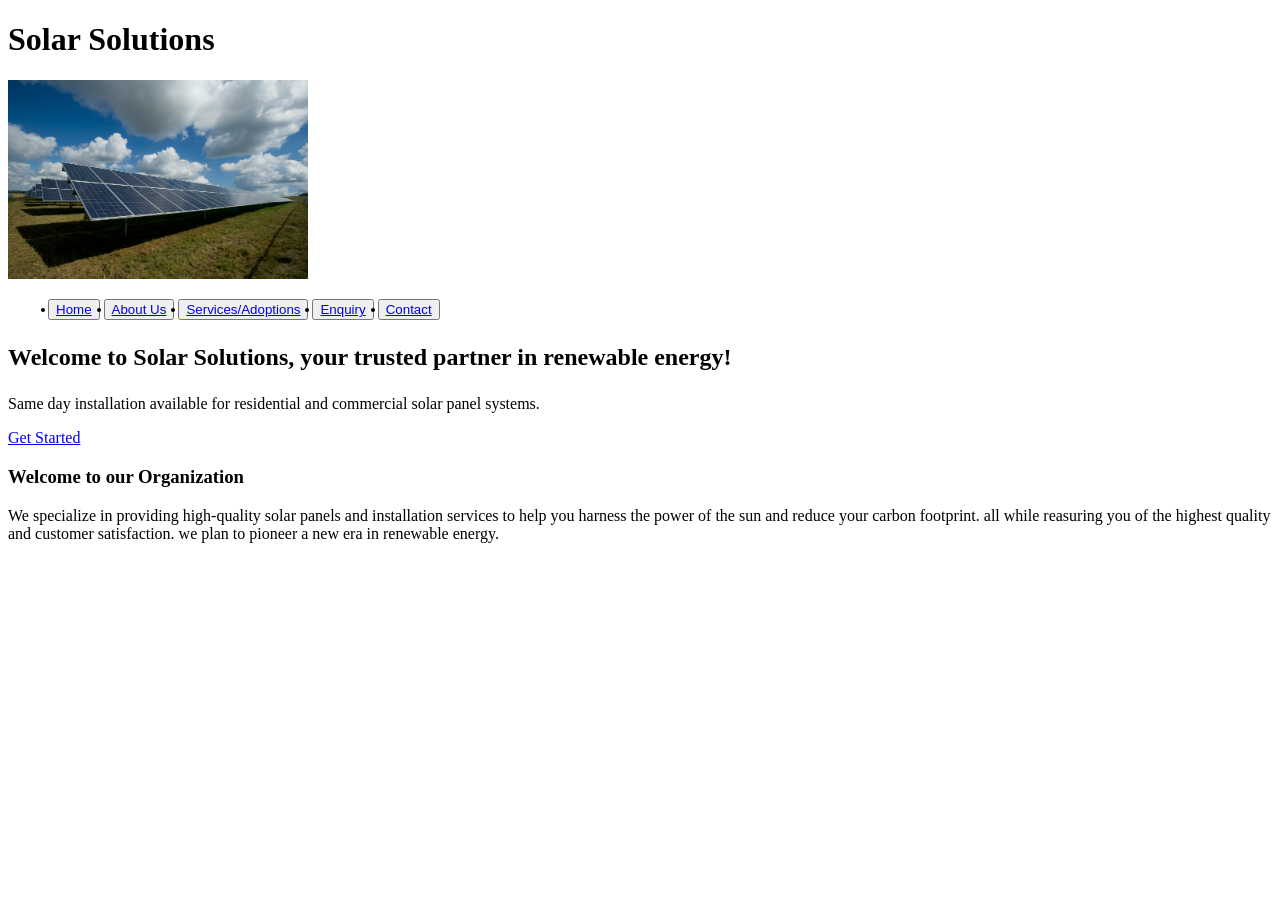
==== index.html @ 428a04b7 "HYPERLINKSSSSSSSSSS!!!!!!1" ====
<!DOCTYPE html>
<html lang="en">
<head>
    <meta charset="UTF-8">
    <meta name="viewport" content="width=device-width, initial-scale=1.0">
    <title>Document</title>
</head>
<body>
    <header>
    <div class="header">
        <h1>Solar Solutions</h1>
        <img src="img/solar.jpg" alt="Logo" class="logo" width="300">
    </div>
    <nav>
            <ul>
               <button> <li><a href="index.html"></a><a href="index.html">Home</a></li></button>
               <button> <li><a href="about.html"></a><a href="about.html">About Us</a></li></button>
                 <button> <li><a href="services.html"></a><a href="services.html">Services/Adoptions</a></li></button>
                <button> <li><a href="enquiry.html"></a><a href="enquiry.html">Enquiry</a></li></button>
                <button> <li><a href="contact.html"></a><a href="contact.html">Contact</a></li></button>
            </ul>
        </nav>
        </header>
        <section class="hero">
   <h2><p>Welcome to Solar Solutions, your trusted partner in renewable energy!</p></h2>
   <p>Same day installation available for residential and commercial solar panel systems.</p>
   <a href="enquiry.html" class="cta-button">Get Started</a>
   </section>
   <section class="intro">
   <h3>Welcome to our Organization</h3>
   <p> <color="blue">We specialize in providing high-quality solar panels and installation services to help you harness the power of the sun and reduce your carbon footprint.
all while reasuring you of the highest quality and customer satisfaction. we plan to pioneer a new era in renewable energy.</color></p>
</section>
     
</body>
</html>
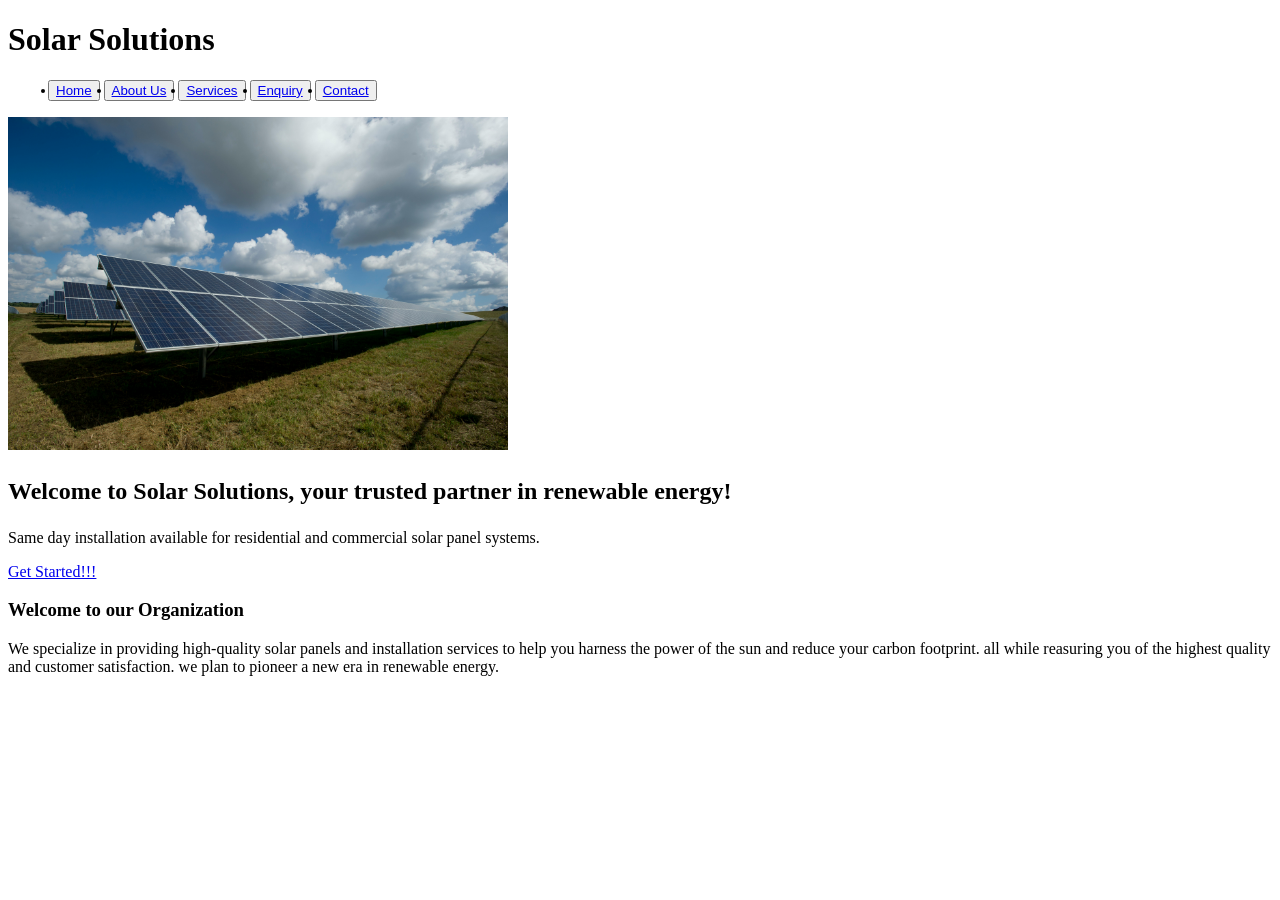
==== commit 779042a2: "linkin em all" ====
--- a/index.html
+++ b/index.html
@@ -9,22 +9,22 @@
     <header>
     <div class="header">
         <h1>Solar Solutions</h1>
-        <img src="img/solar.jpg" alt="Logo" class="logo" width="300">
-    </div>
-    <nav>
+         <nav>
             <ul>
                <button> <li><a href="index.html"></a><a href="index.html">Home</a></li></button>
                <button> <li><a href="about.html"></a><a href="about.html">About Us</a></li></button>
-                 <button> <li><a href="services.html"></a><a href="services.html">Services/Adoptions</a></li></button>
+                 <button> <li><a href="services.html"></a><a href="services.html">Services</a></li></button>
                 <button> <li><a href="enquiry.html"></a><a href="enquiry.html">Enquiry</a></li></button>
                 <button> <li><a href="contact.html"></a><a href="contact.html">Contact</a></li></button>
             </ul>
-        </nav>
+        </nav><img src="img/solar.jpg" alt="Logo" class="logo" width="500">
+    </div>
+   
         </header>
         <section class="hero">
    <h2><p>Welcome to Solar Solutions, your trusted partner in renewable energy!</p></h2>
    <p>Same day installation available for residential and commercial solar panel systems.</p>
-   <a href="enquiry.html" class="cta-button">Get Started</a>
+   <a href="enquiry.html" class="cta-button">Get Started!!!</a>
    </section>
    <section class="intro">
    <h3>Welcome to our Organization</h3>
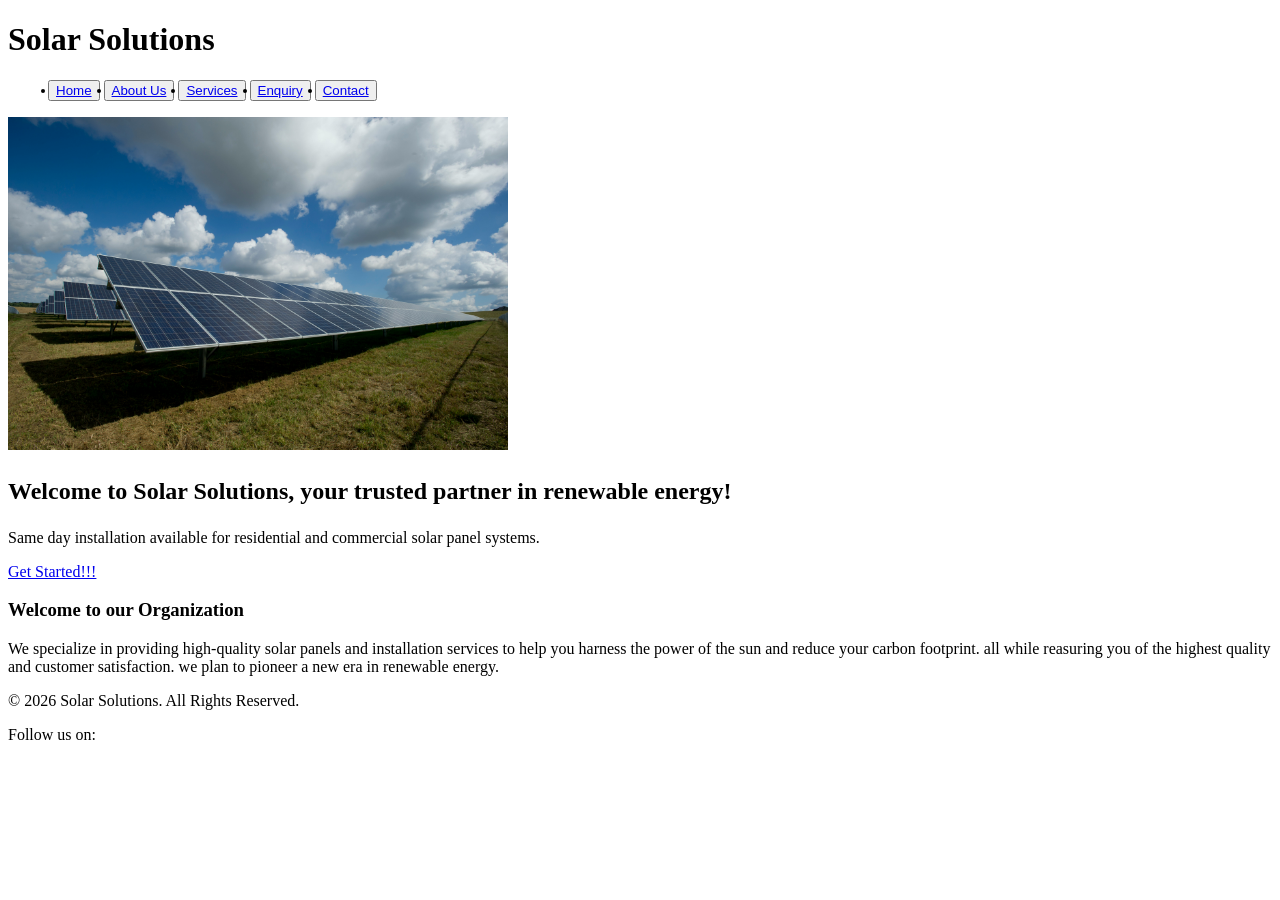
==== commit de3b05fd: "trying to S=ADD BROWser link" ====
--- a/index.html
+++ b/index.html
@@ -3,7 +3,7 @@
 <head>
     <meta charset="UTF-8">
     <meta name="viewport" content="width=device-width, initial-scale=1.0">
-    <title>Document</title>
+    <title>Home</title>
 </head>
 <body>
     <header>
@@ -31,6 +31,11 @@
    <p> <color="blue">We specialize in providing high-quality solar panels and installation services to help you harness the power of the sun and reduce your carbon footprint.
 all while reasuring you of the highest quality and customer satisfaction. we plan to pioneer a new era in renewable energy.</color></p>
 </section>
+
+    <footer>
+        <p>&copy; 2026 Solar Solutions. All Rights Reserved.</p>
+        <p>Follow us on: <a href="https://facebook.com" herre</a></p>
+    </footer>
      
 </body>
 </html>
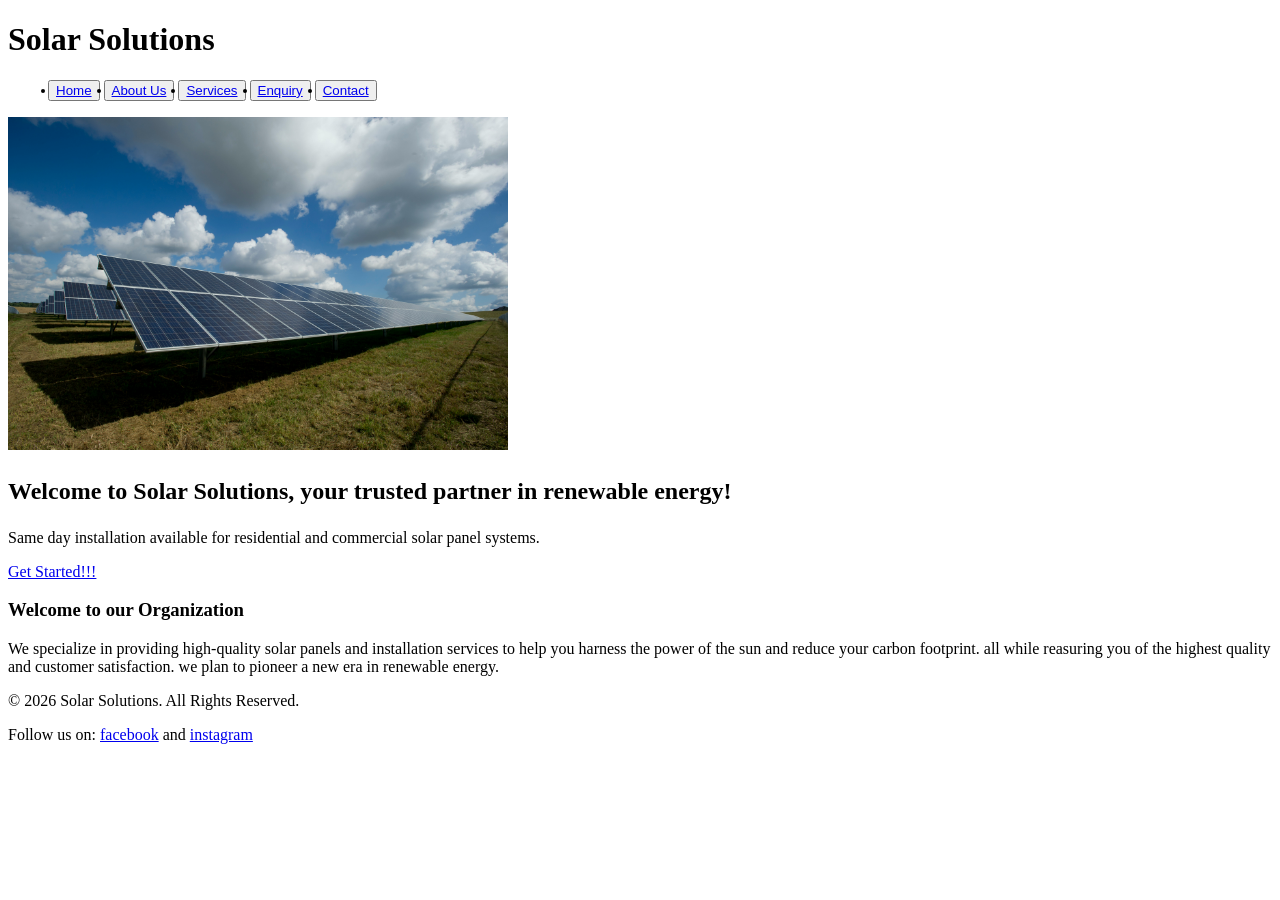
==== commit 69614cbd: "replacng lost data" ====
--- a/index.html
+++ b/index.html
@@ -34,7 +34,7 @@
 
     <footer>
         <p>&copy; 2026 Solar Solutions. All Rights Reserved.</p>
-        <p>Follow us on: <a href="https://facebook.com" herre</a></p>
+        <p>Follow us on: <a href="https://facebook.com"> facebook</a> </a> and <a href="https://instagram.com"> instagram</a></p>
     </footer>
      
 </body>
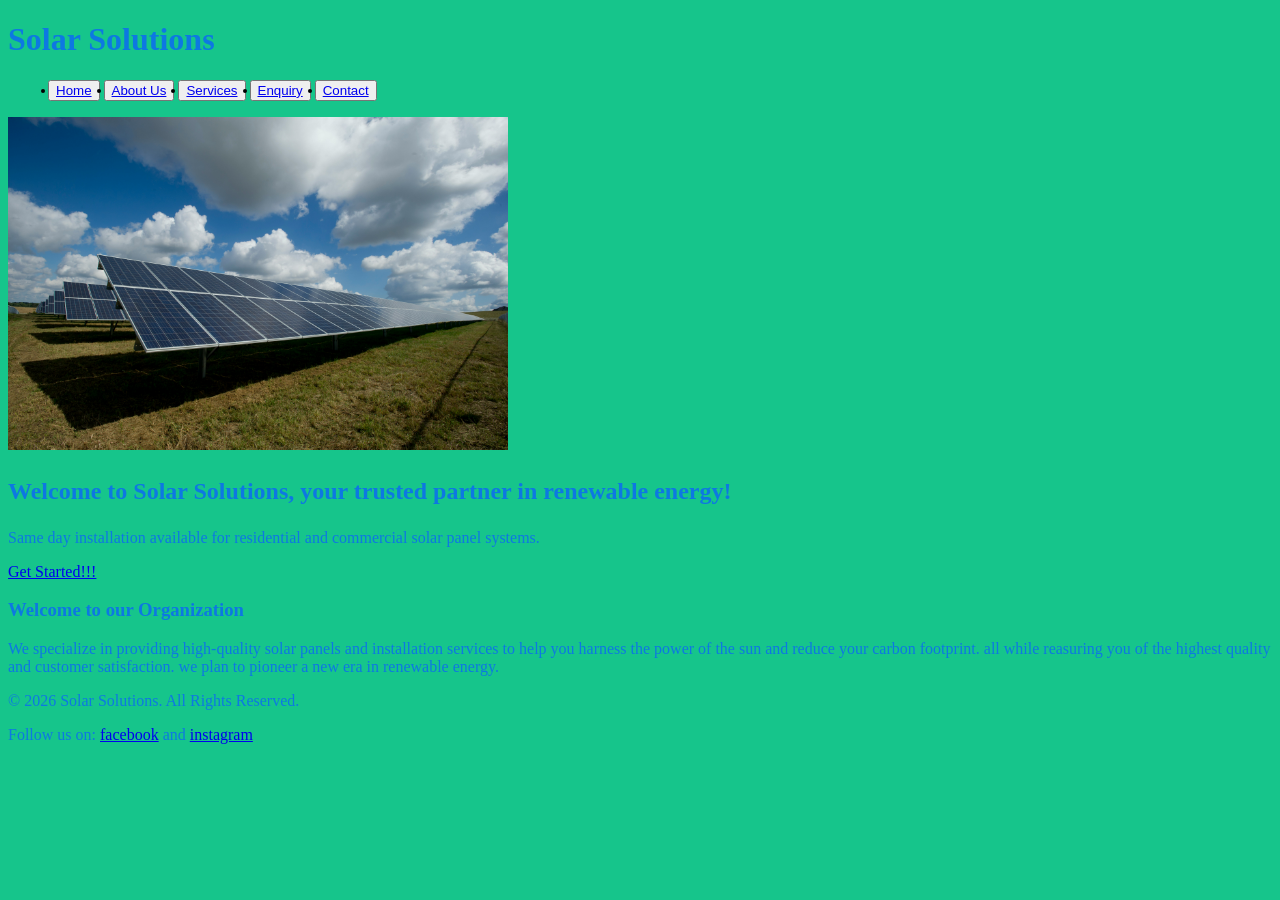
==== commit 52c44839: "idk" ====
--- a/index.html
+++ b/index.html
@@ -6,6 +6,13 @@
     <title>Home</title>
 </head>
 <body>
+    <style>
+        body {
+            background-color: #16c58b;  
+            color: #0d78e2;           
+            
+        }
+    </style>
     <header>
     <div class="header">
         <h1>Solar Solutions</h1>
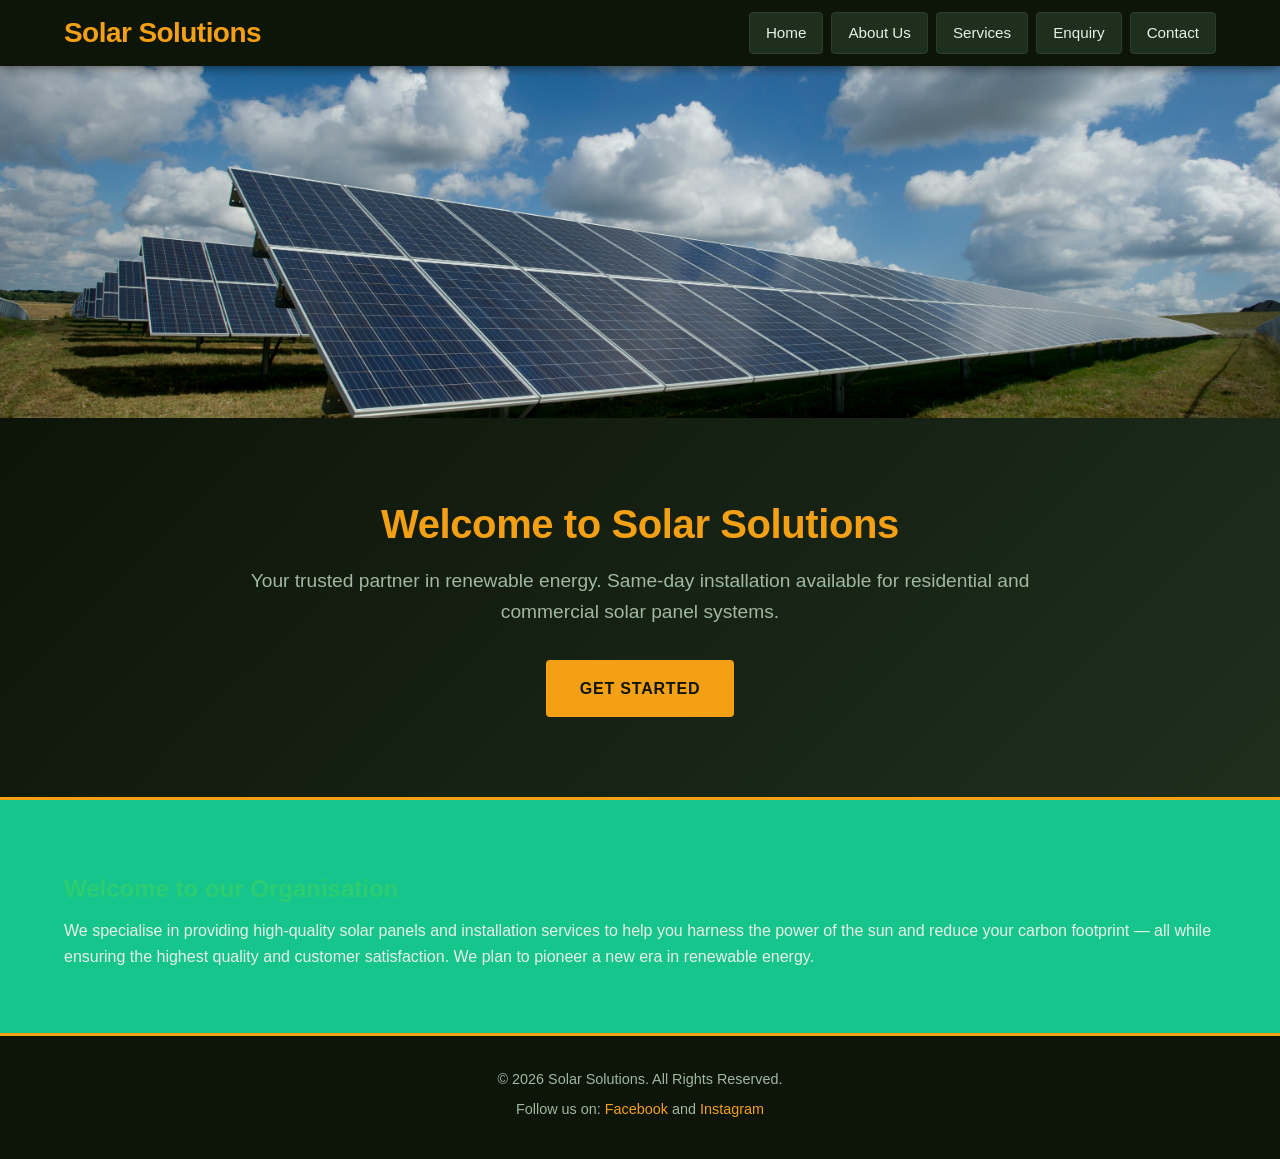
==== commit bdd1a6f5: "Part 2: add CSS styling, responsive design, and fix HTML - Add css/styles.css with reset, typography" ====
--- a/index.html
+++ b/index.html
@@ -3,46 +3,56 @@
 <head>
     <meta charset="UTF-8">
     <meta name="viewport" content="width=device-width, initial-scale=1.0">
-    <title>Home</title>
+    <title>Home | Solar Solutions</title>
+    <link rel="stylesheet" href="css/styles.css">
+    <style>
+        body {
+            background-color: #16c58b;
+            color: #0d78e2;
+        }
+    </style>
 </head>
 <body>
-    <style>
-        body {
-            background-color: #16c58b;  
-            color: #0d78e2;           
-            
-        }
-    </style>
     <header>
-    <div class="header">
-        <h1>Solar Solutions</h1>
-         <nav>
-            <ul>
-               <button> <li><a href="index.html"></a><a href="index.html">Home</a></li></button>
-               <button> <li><a href="about.html"></a><a href="about.html">About Us</a></li></button>
-                 <button> <li><a href="services.html"></a><a href="services.html">Services</a></li></button>
-                <button> <li><a href="enquiry.html"></a><a href="enquiry.html">Enquiry</a></li></button>
-                <button> <li><a href="contact.html"></a><a href="contact.html">Contact</a></li></button>
-            </ul>
-        </nav><img src="img/solar.jpg" alt="Logo" class="logo" width="500">
+        <div class="header">
+            <h1>Solar Solutions</h1>
+            <nav>
+                <ul>
+                    <li><a href="index.html">Home</a></li>
+                    <li><a href="about.html">About Us</a></li>
+                    <li><a href="services.html">Services</a></li>
+                    <li><a href="enquiry.html">Enquiry</a></li>
+                    <li><a href="contact.html">Contact</a></li>
+                </ul>
+            </nav>
+        </div>
+    </header>
+
+    <div class="hero-banner-container">
+        <img
+            src="img/solar.jpg"
+            srcset="img/solar.jpg 800w"
+            sizes="(max-width: 480px) 100vw, (max-width: 768px) 100vw, (max-width: 1024px) 100vw, 1200px"
+            alt="Solar panels installed on a rooftop"
+            class="hero-banner">
     </div>
-   
-        </header>
+
+    <main>
         <section class="hero">
-   <h2><p>Welcome to Solar Solutions, your trusted partner in renewable energy!</p></h2>
-   <p>Same day installation available for residential and commercial solar panel systems.</p>
-   <a href="enquiry.html" class="cta-button">Get Started!!!</a>
-   </section>
-   <section class="intro">
-   <h3>Welcome to our Organization</h3>
-   <p> <color="blue">We specialize in providing high-quality solar panels and installation services to help you harness the power of the sun and reduce your carbon footprint.
-all while reasuring you of the highest quality and customer satisfaction. we plan to pioneer a new era in renewable energy.</color></p>
-</section>
+            <h2>Welcome to Solar Solutions</h2>
+            <p>Your trusted partner in renewable energy. Same-day installation available for residential and commercial solar panel systems.</p>
+            <a href="enquiry.html" class="cta-button">Get Started</a>
+        </section>
+
+        <section class="intro">
+            <h3>Welcome to our Organisation</h3>
+            <p>We specialise in providing high-quality solar panels and installation services to help you harness the power of the sun and reduce your carbon footprint — all while ensuring the highest quality and customer satisfaction. We plan to pioneer a new era in renewable energy.</p>
+        </section>
+    </main>
 
     <footer>
         <p>&copy; 2026 Solar Solutions. All Rights Reserved.</p>
-        <p>Follow us on: <a href="https://facebook.com"> facebook</a> </a> and <a href="https://instagram.com"> instagram</a></p>
+        <p>Follow us on: <a href="https://facebook.com">Facebook</a> and <a href="https://instagram.com">Instagram</a></p>
     </footer>
-     
 </body>
-</html>+</html>
--- a/css/styles.css
+++ b/css/styles.css
@@ -0,0 +1,586 @@
+/* ===== CSS RESET ===== */
+*, *::before, *::after {
+    box-sizing: border-box;
+    margin: 0;
+    padding: 0;
+}
+
+/* ===== CUSTOM PROPERTIES ===== */
+:root {
+    --primary: #f4a015;
+    --primary-dark: #c47d0a;
+    --accent: #2ecc71;
+    --bg-dark: #121912;
+    --bg-darker: #0d1408;
+    --bg-card: #1e2f1e;
+    --text-light: #e8f0e8;
+    --text-muted: #a0b8a0;
+    --border-color: #2e3e2e;
+}
+
+/* ===== BASE STYLES ===== */
+html {
+    font-size: 16px;
+    scroll-behavior: smooth;
+}
+
+body {
+    font-family: 'Segoe UI', Tahoma, Geneva, Verdana, sans-serif;
+    font-size: 1rem;
+    line-height: 1.6;
+    color: var(--text-light);
+    background-color: var(--bg-dark);
+    display: flex;
+    flex-direction: column;
+    min-height: 100vh;
+}
+
+/* ===== TYPOGRAPHY ===== */
+h1 {
+    font-size: 2.5rem;
+    font-weight: 700;
+    line-height: 1.2;
+    letter-spacing: -0.02em;
+    color: var(--primary);
+}
+
+h2 {
+    font-size: 2rem;
+    font-weight: 600;
+    line-height: 1.3;
+    letter-spacing: -0.01em;
+    color: var(--primary);
+    margin-bottom: 1rem;
+}
+
+h3 {
+    font-size: 1.5rem;
+    font-weight: 600;
+    line-height: 1.4;
+    letter-spacing: 0;
+    color: var(--accent);
+    margin-bottom: 0.75rem;
+    margin-top: 1.5rem;
+}
+
+p {
+    margin-bottom: 1rem;
+    color: var(--text-light);
+}
+
+a {
+    color: var(--primary);
+    text-decoration: none;
+    transition: color 0.3s ease;
+}
+
+a:hover {
+    color: var(--accent);
+}
+
+ul {
+    list-style: none;
+}
+
+main {
+    flex: 1;
+}
+
+/* ===== HEADER ===== */
+header {
+    background-color: var(--bg-darker);
+    box-shadow: 0 2px 10px rgba(0, 0, 0, 0.5);
+    position: sticky;
+    top: 0;
+    z-index: 100;
+}
+
+.header {
+    display: flex;
+    align-items: center;
+    justify-content: space-between;
+    max-width: 75rem;
+    margin: 0 auto;
+    padding: 0.75rem 1.5rem;
+    flex-wrap: wrap;
+    gap: 0.75rem;
+}
+
+.header h1 {
+    font-size: 1.75rem;
+    white-space: nowrap;
+}
+
+/* ===== NAVIGATION ===== */
+nav ul {
+    display: flex;
+    gap: 0.5rem;
+    flex-wrap: wrap;
+}
+
+nav ul li a {
+    display: block;
+    padding: 0.5rem 1rem;
+    border-radius: 0.25rem;
+    font-weight: 500;
+    font-size: 0.95rem;
+    color: var(--text-light);
+    background-color: var(--bg-card);
+    border: 1px solid var(--border-color);
+    transition: background-color 0.3s ease, border-color 0.3s ease, color 0.3s ease;
+}
+
+nav ul li a:hover {
+    background-color: var(--primary);
+    color: var(--bg-darker);
+    border-color: var(--primary);
+}
+
+nav ul li a:active {
+    background-color: var(--primary-dark);
+    color: var(--bg-darker);
+}
+
+nav ul li a:focus {
+    outline: 2px solid var(--accent);
+    outline-offset: 2px;
+}
+
+/* ===== HERO BANNER IMAGE ===== */
+.hero-banner-container {
+    width: 100%;
+    max-height: 22rem;
+    overflow: hidden;
+}
+
+.hero-banner-container img {
+    width: 100%;
+    height: 22rem;
+    object-fit: cover;
+    object-position: center;
+    display: block;
+}
+
+/* ===== HERO SECTION ===== */
+.hero {
+    background: linear-gradient(135deg, var(--bg-darker) 0%, var(--bg-card) 100%);
+    padding: 5rem 1.5rem;
+    text-align: center;
+    border-bottom: 3px solid var(--primary);
+}
+
+.hero h2 {
+    font-size: 2.5rem;
+    margin-bottom: 1rem;
+}
+
+.hero p {
+    font-size: 1.2rem;
+    color: var(--text-muted);
+    margin-bottom: 2rem;
+    max-width: 50rem;
+    margin-left: auto;
+    margin-right: auto;
+}
+
+/* ===== CTA BUTTON ===== */
+.cta-button {
+    display: inline-block;
+    padding: 0.875rem 2rem;
+    background-color: var(--primary);
+    color: var(--bg-darker);
+    font-size: 1rem;
+    font-weight: 700;
+    border-radius: 0.25rem;
+    border: 2px solid var(--primary);
+    cursor: pointer;
+    transition: background-color 0.3s ease, color 0.3s ease, transform 0.2s ease;
+    text-transform: uppercase;
+    letter-spacing: 0.05em;
+}
+
+.cta-button:hover {
+    background-color: transparent;
+    color: var(--primary);
+    transform: translateY(-2px);
+}
+
+.cta-button:active {
+    transform: translateY(0);
+}
+
+.cta-button:focus {
+    outline: 2px solid var(--accent);
+    outline-offset: 3px;
+}
+
+/* ===== INTRO SECTION ===== */
+.intro {
+    max-width: 75rem;
+    margin: 0 auto;
+    padding: 3rem 1.5rem;
+}
+
+/* ===== SERVICES SECTION ===== */
+.services {
+    max-width: 75rem;
+    margin: 0 auto;
+    padding: 3rem 1.5rem;
+}
+
+.services h2 {
+    margin-bottom: 2rem;
+}
+
+.services-grid {
+    display: grid;
+    grid-template-columns: repeat(2, 1fr);
+    gap: 1.5rem;
+}
+
+.service-card {
+    background-color: var(--bg-card);
+    border-left: 4px solid var(--primary);
+    border-radius: 0.5rem;
+    padding: 1.5rem;
+    box-shadow: 0 4px 12px rgba(0, 0, 0, 0.3);
+    transition: transform 0.2s ease, box-shadow 0.2s ease;
+}
+
+.service-card:hover {
+    transform: translateY(-4px);
+    box-shadow: 0 8px 20px rgba(0, 0, 0, 0.45);
+}
+
+.service-card strong {
+    display: block;
+    font-size: 1.1rem;
+    color: var(--primary);
+    margin-bottom: 0.5rem;
+}
+
+/* ===== ABOUT CONTENT ===== */
+.about-content {
+    max-width: 75rem;
+    margin: 0 auto;
+    padding: 3rem 1.5rem;
+}
+
+.about-content p {
+    font-size: 1.05rem;
+    line-height: 1.8;
+    max-width: 60rem;
+}
+
+/* ===== HISTORY SECTION ===== */
+.history {
+    max-width: 75rem;
+    margin: 0 auto;
+    padding: 1rem 1.5rem 3rem;
+}
+
+.history > h2 {
+    margin-bottom: 1.5rem;
+}
+
+.history-grid {
+    display: grid;
+    grid-template-columns: repeat(2, 1fr);
+    gap: 1.5rem;
+}
+
+.history-item {
+    background-color: var(--bg-card);
+    border-radius: 0.5rem;
+    padding: 1.5rem;
+    border-top: 3px solid var(--accent);
+    box-shadow: 0 4px 12px rgba(0, 0, 0, 0.3);
+}
+
+.history-item h3 {
+    margin-top: 0;
+    font-size: 1.2rem;
+}
+
+/* ===== MAP CONTAINER ===== */
+.map-container {
+    width: 100%;
+    max-width: 75rem;
+    margin: 0 auto 2rem;
+    padding: 0 1.5rem;
+}
+
+.map-container iframe {
+    width: 100%;
+    height: 25rem;
+    border: 0;
+    border-radius: 0.5rem;
+    display: block;
+}
+
+/* ===== CONTACT INFO ===== */
+.contact-info {
+    max-width: 75rem;
+    margin: 0 auto;
+    padding: 3rem 1.5rem 1.5rem;
+}
+
+.contact-details {
+    display: grid;
+    grid-template-columns: repeat(2, 1fr);
+    gap: 1.5rem;
+    margin-top: 1.5rem;
+}
+
+.contact-card {
+    background-color: var(--bg-card);
+    border-radius: 0.5rem;
+    padding: 1.5rem;
+    border-left: 4px solid var(--accent);
+    box-shadow: 0 4px 12px rgba(0, 0, 0, 0.3);
+}
+
+.contact-card p {
+    margin-bottom: 0;
+    font-size: 1.05rem;
+}
+
+/* ===== ENQUIRY FORM ===== */
+.form-container {
+    max-width: 42rem;
+    margin: 0 auto;
+    padding: 3rem 1.5rem;
+}
+
+.form-container h2 {
+    margin-bottom: 1.5rem;
+}
+
+form {
+    display: flex;
+    flex-direction: column;
+    gap: 0.5rem;
+}
+
+label {
+    font-weight: 600;
+    color: var(--text-muted);
+    font-size: 0.875rem;
+    text-transform: uppercase;
+    letter-spacing: 0.05em;
+    margin-top: 0.75rem;
+}
+
+input,
+select,
+textarea {
+    width: 100%;
+    padding: 0.75rem 1rem;
+    background-color: var(--bg-card);
+    border: 1px solid var(--border-color);
+    border-radius: 0.25rem;
+    color: var(--text-light);
+    font-size: 1rem;
+    font-family: inherit;
+    transition: border-color 0.3s ease, box-shadow 0.3s ease;
+}
+
+input:focus,
+select:focus,
+textarea:focus {
+    outline: none;
+    border-color: var(--primary);
+    box-shadow: 0 0 0 3px rgba(244, 160, 21, 0.2);
+}
+
+select option {
+    background-color: var(--bg-card);
+}
+
+textarea {
+    resize: vertical;
+    min-height: 8rem;
+}
+
+form .cta-button {
+    margin-top: 1rem;
+    width: 100%;
+    text-align: center;
+}
+
+/* ===== FOOTER ===== */
+footer {
+    background-color: var(--bg-darker);
+    border-top: 3px solid var(--primary);
+    padding: 2rem 1.5rem;
+    text-align: center;
+    margin-top: auto;
+}
+
+footer p {
+    color: var(--text-muted);
+    font-size: 0.9rem;
+    margin-bottom: 0.4rem;
+}
+
+footer a {
+    color: var(--primary);
+}
+
+footer a:hover {
+    color: var(--accent);
+}
+
+/* ===================================================================
+   RESPONSIVE DESIGN — MEDIA QUERIES
+   Breakpoints: desktop (>1024px) | tablet (768–1024px) | mobile (<768px)
+=================================================================== */
+
+/* ===== TABLET (768px – 1024px) ===== */
+@media (max-width: 1024px) {
+    .header {
+        padding: 0.75rem 1rem;
+    }
+
+    .header h1 {
+        font-size: 1.5rem;
+    }
+
+    h1 { font-size: 2rem; }
+    h2 { font-size: 1.75rem; }
+
+    .hero {
+        padding: 3.5rem 1rem;
+    }
+
+    .hero h2 {
+        font-size: 2rem;
+    }
+
+    .services-grid {
+        grid-template-columns: repeat(2, 1fr);
+    }
+
+    .history-grid {
+        grid-template-columns: repeat(2, 1fr);
+    }
+
+    .contact-details {
+        grid-template-columns: 1fr;
+    }
+
+    .hero-banner-container {
+        max-height: 18rem;
+    }
+
+    .hero-banner-container img {
+        height: 18rem;
+    }
+}
+
+/* ===== MOBILE (<768px) ===== */
+@media (max-width: 768px) {
+    html {
+        font-size: 15px;
+    }
+
+    .header {
+        flex-direction: column;
+        align-items: flex-start;
+        gap: 0.5rem;
+    }
+
+    .header h1 {
+        font-size: 1.4rem;
+    }
+
+    nav ul {
+        gap: 0.35rem;
+    }
+
+    nav ul li a {
+        padding: 0.4rem 0.75rem;
+        font-size: 0.875rem;
+    }
+
+    h1 { font-size: 1.75rem; }
+    h2 { font-size: 1.5rem; }
+    h3 { font-size: 1.2rem; }
+
+    .hero {
+        padding: 2.5rem 1rem;
+    }
+
+    .hero h2 {
+        font-size: 1.6rem;
+    }
+
+    .hero p {
+        font-size: 1rem;
+    }
+
+    .services-grid {
+        grid-template-columns: 1fr;
+    }
+
+    .history-grid {
+        grid-template-columns: 1fr;
+    }
+
+    .contact-details {
+        grid-template-columns: 1fr;
+    }
+
+    .map-container iframe {
+        height: 18rem;
+    }
+
+    .form-container {
+        padding: 2rem 1rem;
+    }
+
+    .hero-banner-container {
+        max-height: 14rem;
+    }
+
+    .hero-banner-container img {
+        height: 14rem;
+    }
+}
+
+/* ===== SMALL MOBILE (<480px) ===== */
+@media (max-width: 480px) {
+    html {
+        font-size: 14px;
+    }
+
+    nav ul {
+        flex-direction: column;
+        width: 100%;
+    }
+
+    nav ul li a {
+        text-align: center;
+    }
+
+    .hero {
+        padding: 2rem 0.75rem;
+    }
+
+    .cta-button {
+        width: 100%;
+        text-align: center;
+    }
+
+    .map-container iframe {
+        height: 14rem;
+    }
+
+    .hero-banner-container {
+        max-height: 10rem;
+    }
+
+    .hero-banner-container img {
+        height: 10rem;
+    }
+}
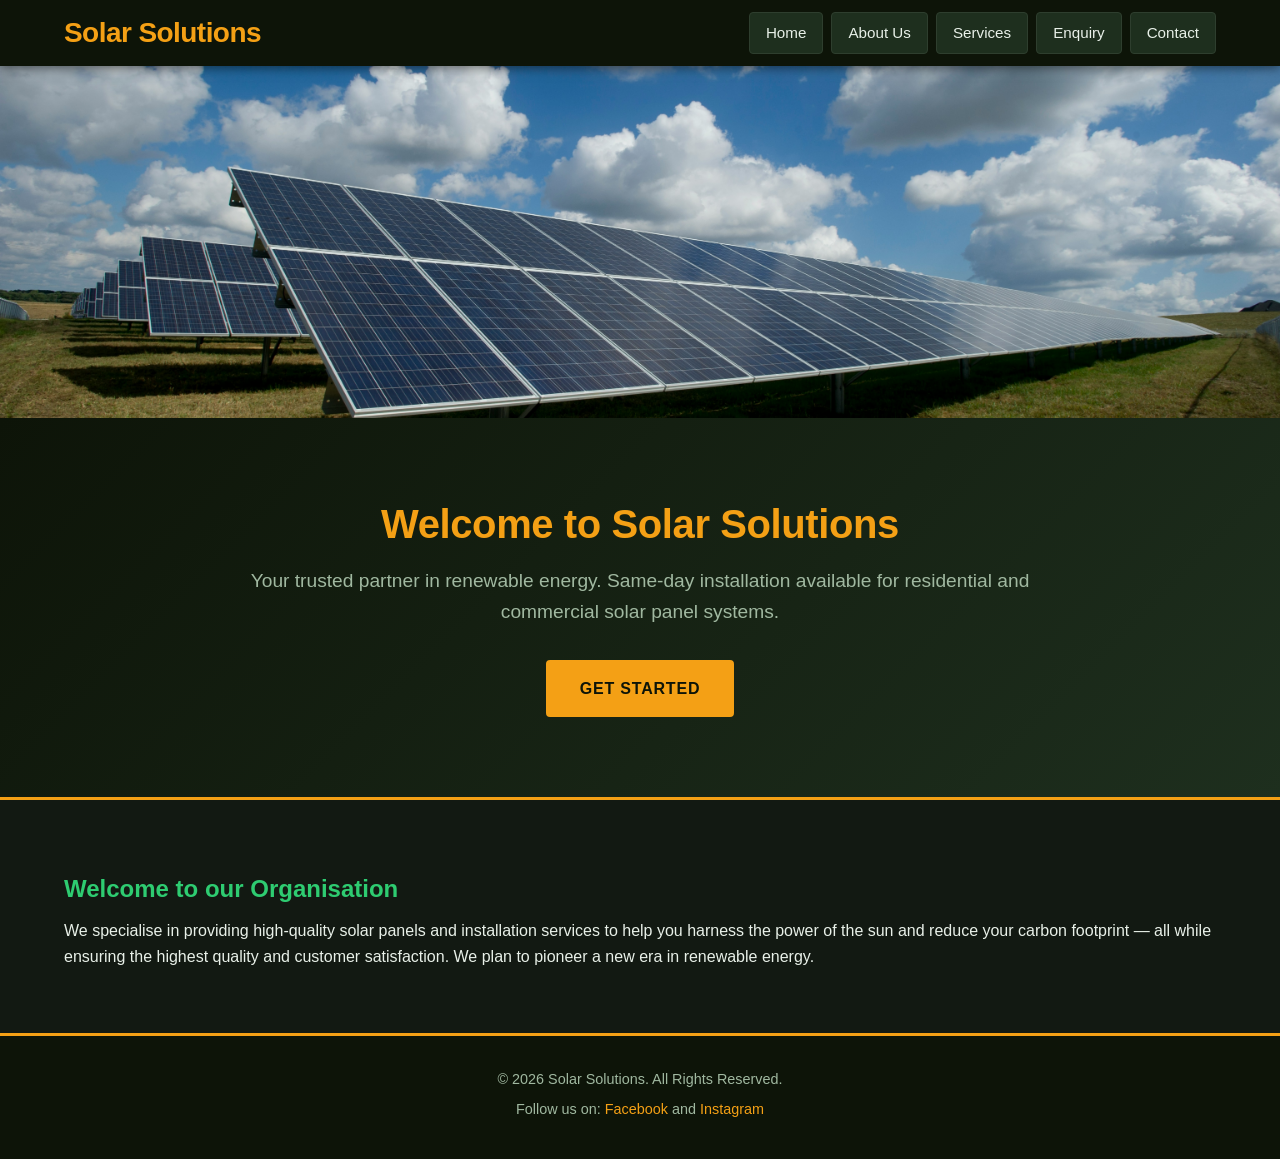
==== commit d26bf7f3: "scroll animations on home page + css updates" ====
--- a/index.html
+++ b/index.html
@@ -4,13 +4,9 @@
     <meta charset="UTF-8">
     <meta name="viewport" content="width=device-width, initial-scale=1.0">
     <title>Home | Solar Solutions</title>
+    <meta name="description" content="Solar Solutions offers same-day solar panel installation, battery backup systems, and energy consultation for homes and businesses across South Africa.">
+    <meta name="keywords" content="solar panels south africa, solar installation germiston, battery backup, renewable energy, load shedding solution">
     <link rel="stylesheet" href="css/styles.css">
-    <style>
-        body {
-            background-color: #16c58b;
-            color: #0d78e2;
-        }
-    </style>
 </head>
 <body>
     <header>
@@ -33,18 +29,18 @@
             src="img/solar.jpg"
             srcset="img/solar.jpg 800w"
             sizes="(max-width: 480px) 100vw, (max-width: 768px) 100vw, (max-width: 1024px) 100vw, 1200px"
-            alt="Solar panels installed on a rooftop"
+            alt="Solar panels installed on a rooftop at sunset"
             class="hero-banner">
     </div>
 
     <main>
-        <section class="hero">
+        <section class="hero fade-in">
             <h2>Welcome to Solar Solutions</h2>
             <p>Your trusted partner in renewable energy. Same-day installation available for residential and commercial solar panel systems.</p>
             <a href="enquiry.html" class="cta-button">Get Started</a>
         </section>
 
-        <section class="intro">
+        <section class="intro fade-in">
             <h3>Welcome to our Organisation</h3>
             <p>We specialise in providing high-quality solar panels and installation services to help you harness the power of the sun and reduce your carbon footprint — all while ensuring the highest quality and customer satisfaction. We plan to pioneer a new era in renewable energy.</p>
         </section>
@@ -54,5 +50,7 @@
         <p>&copy; 2026 Solar Solutions. All Rights Reserved.</p>
         <p>Follow us on: <a href="https://facebook.com">Facebook</a> and <a href="https://instagram.com">Instagram</a></p>
     </footer>
+
+    <script src="js/main.js"></script>
 </body>
 </html>
--- a/css/styles.css
+++ b/css/styles.css
@@ -146,7 +146,7 @@
     outline-offset: 2px;
 }
 
-/* ===== HERO BANNER IMAGE ===== */
+/* HERO BANNER IMAGE */
 .hero-banner-container {
     width: 100%;
     max-height: 22rem;
@@ -161,7 +161,7 @@
     display: block;
 }
 
-/* ===== HERO SECTION ===== */
+/* HERO SECTION  */
 .hero {
     background: linear-gradient(135deg, var(--bg-darker) 0%, var(--bg-card) 100%);
     padding: 5rem 1.5rem;
@@ -183,7 +183,7 @@
     margin-right: auto;
 }
 
-/* ===== CTA BUTTON ===== */
+/* CTA BUTTON  */
 .cta-button {
     display: inline-block;
     padding: 0.875rem 2rem;
@@ -214,14 +214,14 @@
     outline-offset: 3px;
 }
 
-/* ===== INTRO SECTION ===== */
+/* INTRO SECTION  */
 .intro {
     max-width: 75rem;
     margin: 0 auto;
     padding: 3rem 1.5rem;
 }
 
-/* ===== SERVICES SECTION ===== */
+/*  SERVICES SECTION  */
 .services {
     max-width: 75rem;
     margin: 0 auto;
@@ -431,6 +431,166 @@
     color: var(--accent);
 }
 
+/* ===== FORM VALIDATION FEEDBACK ===== */
+.error {
+    color: #e74c3c;
+    font-size: 0.82rem;
+    margin-top: 0.2rem;
+    display: block;
+    min-height: 1rem;
+}
+
+.success-msg {
+    margin-top: 1.5rem;
+    padding: 1rem 1.25rem;
+    background-color: rgba(46, 204, 113, 0.12);
+    border: 1px solid var(--accent);
+    border-radius: 0.375rem;
+    color: var(--accent);
+    font-size: 0.97rem;
+    line-height: 1.5;
+}
+
+/* ===== ENQUIRY RESPONSE BLOCK ===== */
+.form-response {
+    margin-top: 2rem;
+    padding: 1.5rem;
+    background-color: var(--bg-card);
+    border-left: 4px solid var(--accent);
+    border-radius: 0.5rem;
+    box-shadow: 0 4px 12px rgba(0, 0, 0, 0.3);
+}
+
+.form-response h3 {
+    margin-top: 0;
+    color: var(--accent);
+}
+
+.response-table {
+    width: 100%;
+    border-collapse: collapse;
+    margin: 1rem 0;
+}
+
+.response-table th,
+.response-table td {
+    padding: 0.6rem 0.75rem;
+    text-align: left;
+    border-bottom: 1px solid var(--border-color);
+    font-size: 0.97rem;
+}
+
+.response-table th {
+    color: var(--text-muted);
+    font-weight: 600;
+    width: 40%;
+}
+
+.response-note {
+    font-style: italic;
+    color: var(--text-muted);
+    font-size: 0.9rem;
+}
+
+/* ===== ACCORDION ===== */
+.faq-section {
+    max-width: 75rem;
+    margin: 0 auto;
+    padding: 1rem 1.5rem 3rem;
+}
+
+.faq-section h2 {
+    margin-bottom: 1.5rem;
+}
+
+.accordion {
+    display: flex;
+    flex-direction: column;
+    gap: 0.75rem;
+}
+
+.accordion-item {
+    background-color: var(--bg-card);
+    border-radius: 0.5rem;
+    overflow: hidden;
+    box-shadow: 0 2px 8px rgba(0, 0, 0, 0.25);
+}
+
+.accordion-header {
+    display: flex;
+    justify-content: space-between;
+    align-items: center;
+    width: 100%;
+    padding: 1rem 1.25rem;
+    background-color: var(--bg-card);
+    border: none;
+    border-left: 4px solid var(--primary);
+    color: var(--text-light);
+    font-size: 1rem;
+    font-weight: 600;
+    text-align: left;
+    cursor: pointer;
+    transition: background-color 0.2s ease, color 0.2s ease;
+    font-family: inherit;
+}
+
+.accordion-header:hover {
+    background-color: #263326;
+    color: var(--primary);
+}
+
+.accordion-header.active {
+    background-color: #263326;
+    color: var(--primary);
+    border-left-color: var(--accent);
+}
+
+.accordion-icon {
+    font-size: 1.4rem;
+    font-weight: 400;
+    color: var(--primary);
+    transition: transform 0.25s ease;
+    line-height: 1;
+    flex-shrink: 0;
+    margin-left: 0.75rem;
+}
+
+.accordion-header.active .accordion-icon {
+    transform: rotate(45deg);
+    color: var(--accent);
+}
+
+.accordion-body {
+    max-height: 0;
+    overflow: hidden;
+    transition: max-height 0.35s ease;
+}
+
+.accordion-body p {
+    padding: 1rem 1.25rem;
+    color: var(--text-muted);
+    font-size: 0.97rem;
+    margin-bottom: 0;
+    line-height: 1.7;
+}
+
+/* ===== SCROLL REVEAL ANIMATIONS ===== */
+.fade-in {
+    opacity: 0;
+    transform: translateY(24px);
+    transition: opacity 0.6s ease, transform 0.6s ease;
+}
+
+.fade-in.visible {
+    opacity: 1;
+    transform: translateY(0);
+}
+
+/* ===== CONTACT DETAILS GRID — 4 CARDS ===== */
+.contact-details {
+    grid-template-columns: repeat(2, 1fr);
+}
+
 /* ===================================================================
    RESPONSIVE DESIGN — MEDIA QUERIES
    Breakpoints: desktop (>1024px) | tablet (768–1024px) | mobile (<768px)
